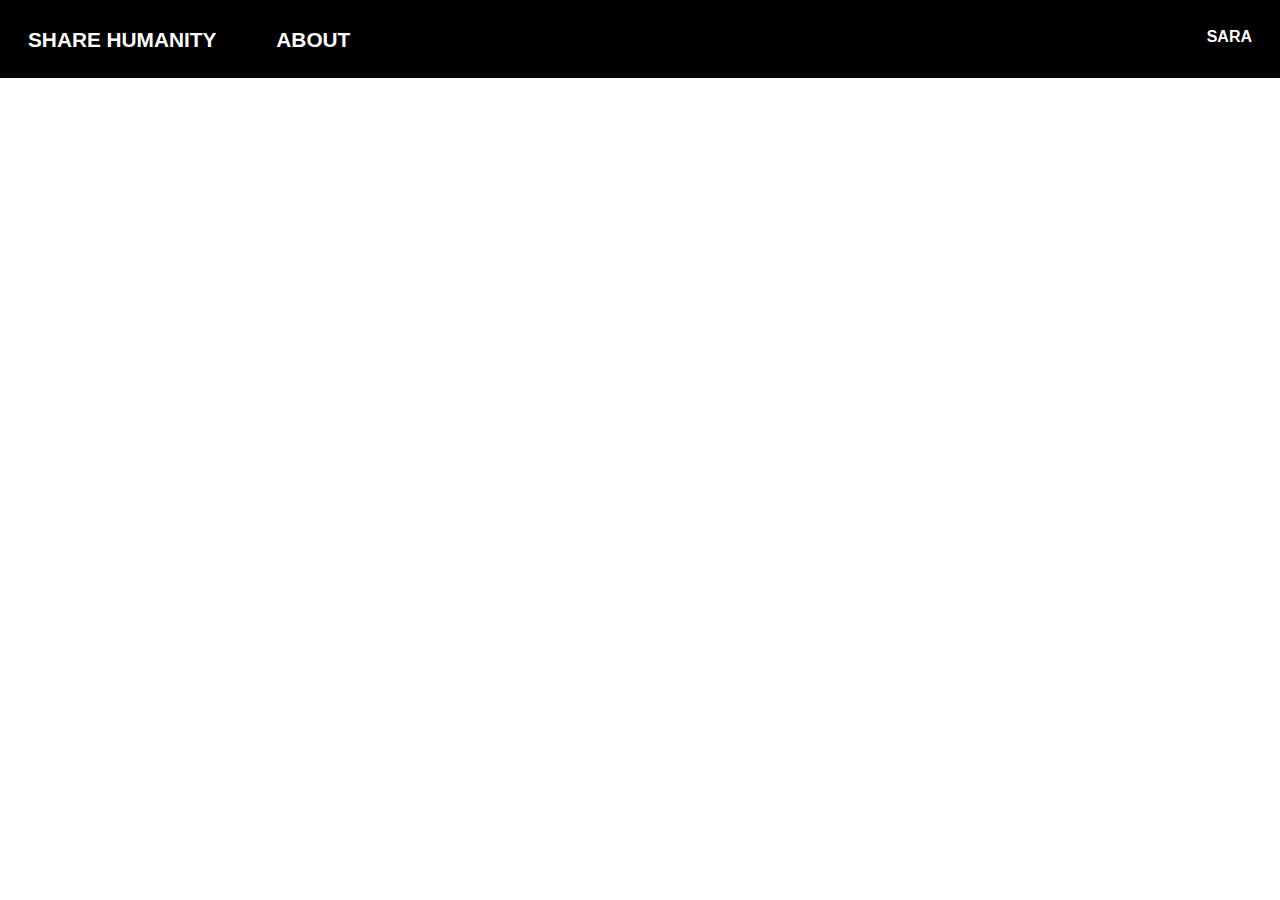
==== frontend/index.html @ cfa6b767 "created the navbar" ====
<!DOCTYPE html>
<head>
    <meta charset="UTF-8">
    <title>Share Humanity</title>
    <link rel="stylesheet" href="styles.css">
</head>
<body>
    <div class="container">
        <div class="nav-bar">
            <div class="left-side">
                <div class="nav-link-bar">
                    <a href="index.html">Share Humanity</a>
                </div>

                <div class="nav-link-bar">
                    <a href="global.html">About</a>
                </div>
            </div>

            <div class="right-side">
                <div class="site-name">
                    <div>Sara</div>
                </div>
            </div>
        </div> 

    </div>
</body>
</html>
---- frontend/styles.css ----
body {
    margin: 0px;
    font-family: helvetica-neue-LT-reg,helvetica neue light,Helvetica,Arial;
}

.container {
    display: grid;
}

.nav-bar {
    display: flex;
    justify-content: space-between;
    padding: 28px;
    font-weight: bold;
    text-transform: uppercase;
    background-color: black;
    color: white;
}

.left-side {
    display: flex;
}

.nav-bar > .left-side > div {
    margin-right: 60px;
    font-size: 1.3em;
}

.nav-link-bar {
    height: 22px;
    border-style: none;
}

.nav-link-bar a {
    color: white;
    text-decoration: none;
    transition: color 0.5s;
}

.nav-link-bar a:hover {
    color: #8c8c8c;
}
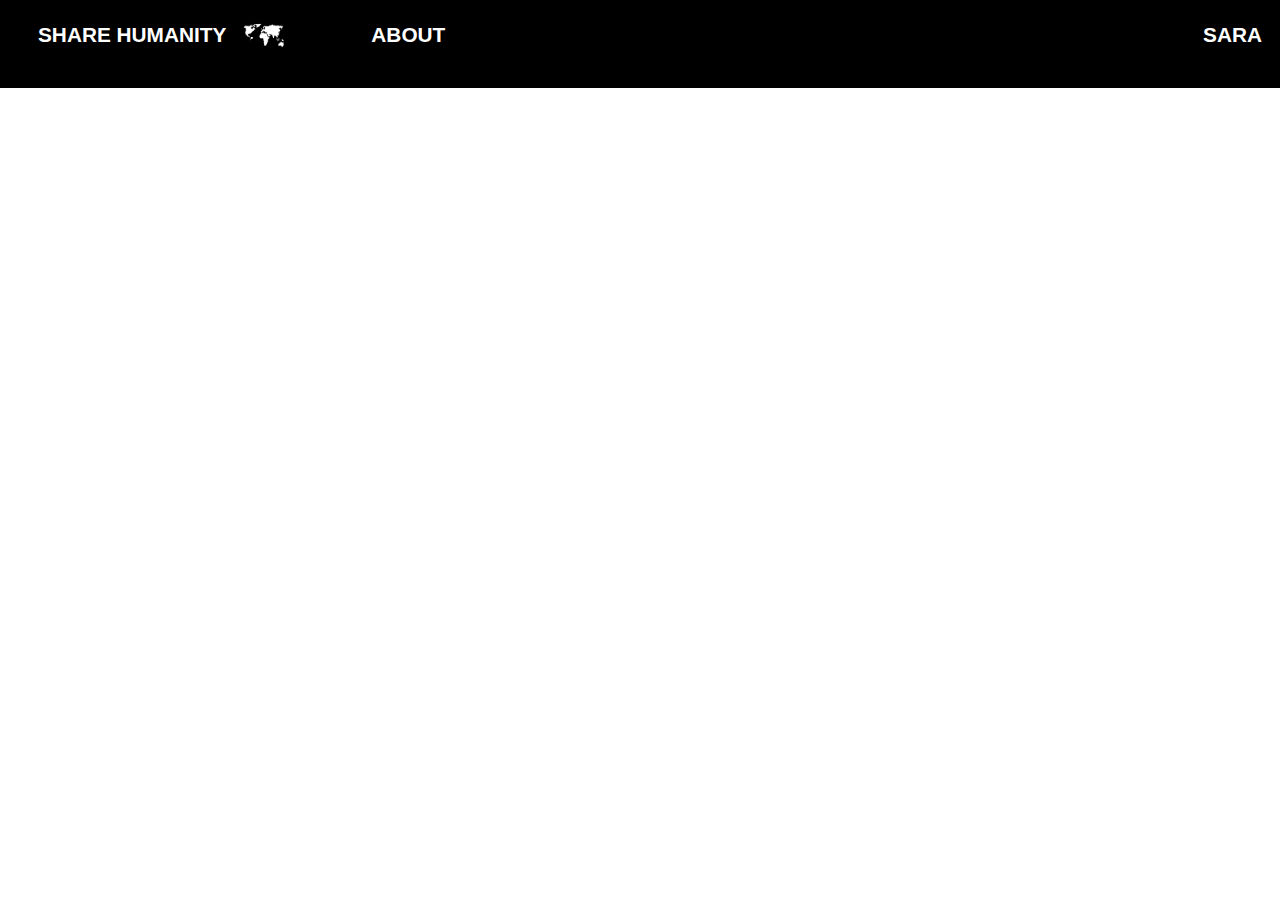
==== commit 66f78677: "finished navbar design" ====
--- a/frontend/index.html
+++ b/frontend/index.html
@@ -9,7 +9,11 @@
         <div class="nav-bar">
             <div class="left-side">
                 <div class="nav-link-bar">
-                    <a href="index.html">Share Humanity</a>
+                    <a href="index.html">Share Humanity</a> <!-- change link -->
+                </div>
+
+                <div class="nav-logo-bar">
+                    <img src="images/logos/earth.png" alt="Earth icon" width="55" height="55">
                 </div>
 
                 <div class="nav-link-bar">
@@ -18,6 +22,7 @@
             </div>
 
             <div class="right-side">
+                
                 <div class="site-name">
                     <div>Sara</div>
                 </div>
--- a/frontend/styles.css
+++ b/frontend/styles.css
@@ -9,8 +9,11 @@
 
 .nav-bar {
     display: flex;
+    align-items: center;
     justify-content: space-between;
-    padding: 28px;
+    padding: 18px;
+    padding-top: 0px;
+    font-size: 1.3em;
     font-weight: bold;
     text-transform: uppercase;
     background-color: black;
@@ -18,16 +21,16 @@
 }
 
 .left-side {
-    display: flex;
+    display: flex;  
+    align-items: center;
 }
 
 .nav-bar > .left-side > div {
-    margin-right: 60px;
-    font-size: 1.3em;
+    margin-right: 60px;  
 }
 
 .nav-link-bar {
-    height: 22px;
+    height: 24px;
     border-style: none;
 }
 
@@ -35,9 +38,15 @@
     color: white;
     text-decoration: none;
     transition: color 0.5s;
+    margin-left: 20px;
 }
 
 .nav-link-bar a:hover {
     color: #8c8c8c;
 }
 
+.nav-logo-bar img {
+    margin-top: 10px;
+    margin-left: -50px;
+}
+
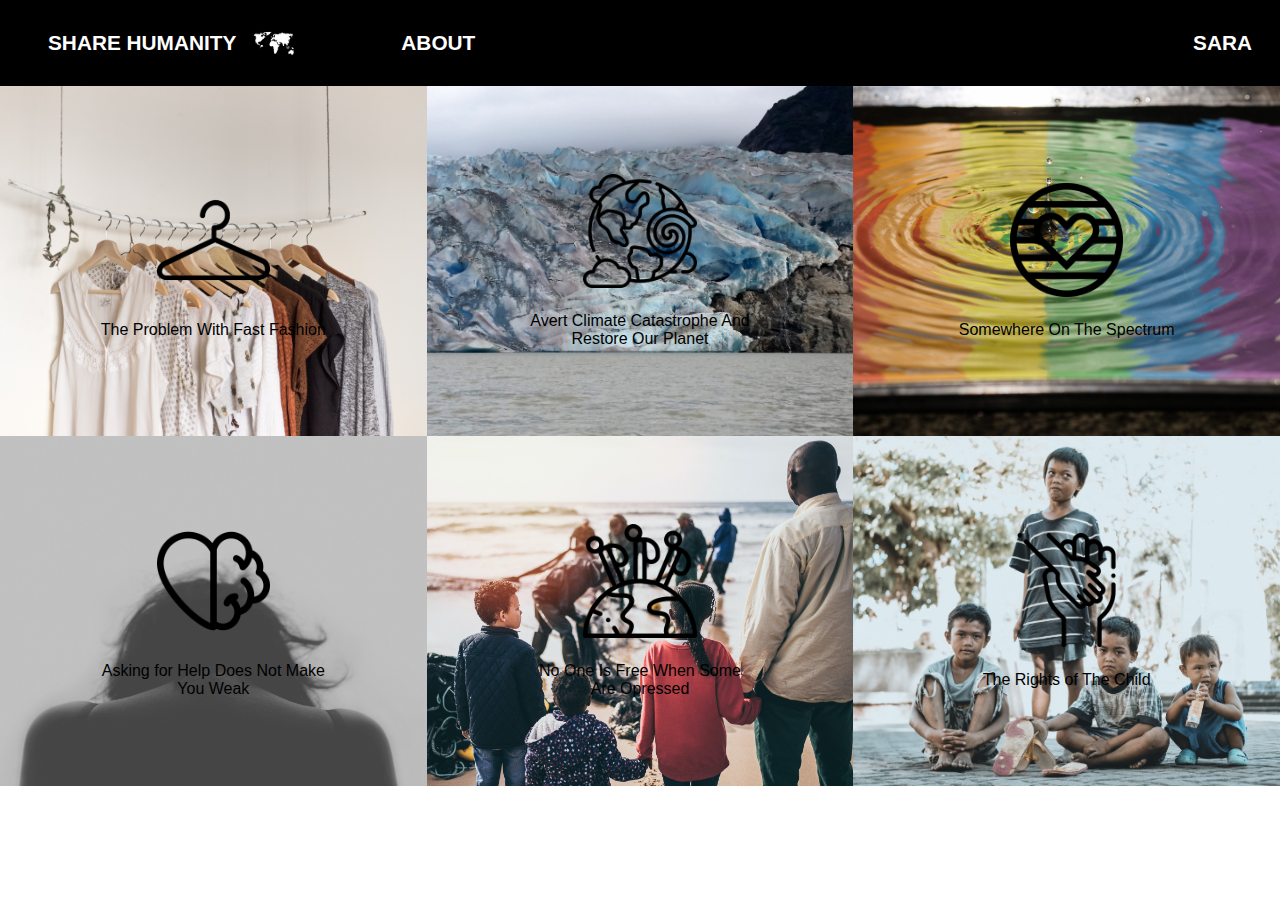
==== commit 2a720149: "re-arranged navbar and created grid" ====
--- a/frontend/index.html
+++ b/frontend/index.html
@@ -1,15 +1,17 @@
 <!DOCTYPE html>
+
 <head>
     <meta charset="UTF-8">
     <title>Share Humanity</title>
     <link rel="stylesheet" href="styles.css">
 </head>
+
 <body>
     <div class="container">
         <div class="nav-bar">
             <div class="left-side">
                 <div class="nav-link-bar">
-                    <a href="index.html">Share Humanity</a> <!-- change link -->
+                    <a href="index.html">Share Humanity</a> <!-- Maintain as a link? -->
                 </div>
 
                 <div class="nav-logo-bar">
@@ -17,18 +19,91 @@
                 </div>
 
                 <div class="nav-link-bar">
-                    <a href="global.html">About</a>
+                    <a href="about.html">About</a>
                 </div>
             </div>
 
-            <div class="right-side">
-                
+            <div class="right-side">  
                 <div class="site-name">
-                    <div>Sara</div>
+                    Sara
                 </div>
             </div>
         </div> 
 
+        <div class="content"> <!-- contains everything on the page -->
+            <div class="issues-wrapper">
+
+                <div class="issue-wrapper">
+                    <div class="issue-image-background" style="background-image:url(images/fastfashion.jpg);"></div>
+
+                    <div class="image-text-wrapper">
+                        <div class="logo-wrapper">
+                            <img src="images/logos/fashion.png" alt="">
+                        </div>
+
+                        <div class="subtitle">The Problem With Fast Fashion</div>
+                    </div>
+                </div>
+
+                <div class="issue-wrapper">
+                    <div class="issue-image-background" style="background-image:url(images/climatecrisis.jpg);"></div>
+                    <div class="image-text-wrapper">
+                        <div class="logo-wrapper">
+                            <img src="images/logos/climate.png" alt="">
+                        </div>
+
+                        <div class="subtitle">Avert Climate Catastrophe And Restore Our Planet</div>
+                    </div>
+                </div>
+
+                <div class="issue-wrapper">
+                    <div class="issue-image-background" style="background-image:url(images/lgbtq.jpg);"></div>
+                    <div class="image-text-wrapper">
+                        <div class="logo-wrapper">
+                            <img src="images/logos/lgbtqflag.png" alt="">
+                        </div>
+
+                        <div class="subtitle">Somewhere On The Spectrum</div>
+                    </div>
+                </div>
+
+                <div class="issue-wrapper">
+                    <div class="issue-image-background" style="background-image:url(images/mentalhealth.jpg);"></div>
+                    <div class="image-text-wrapper">
+                        <div class="logo-wrapper">
+                            <img src="images/logos/mentalhealthaware.png" alt="">
+                        </div>
+
+                        <div class="subtitle">Asking for Help Does Not Make You Weak</div>
+                    </div>
+                </div>
+
+                <div class="issue-wrapper">
+                    <div class="issue-image-background" style="background-image:url(images/refugees.jpg);"></div>
+                    <div class="image-text-wrapper">
+                        <div class="logo-wrapper">
+                            <img src="images/logos/refugees.png" alt="">
+                        </div>
+
+                        <div class="subtitle">No One Is Free When Some Are Opressed</div>
+                    </div>
+                </div>
+
+                <div class="issue-wrapper">
+                    <div class="issue-image-background" style="background-image:url(images/childrights.jpg);"></div>
+                    <div class="image-text-wrapper">
+                        <div class="logo-wrapper">
+                            <img src="images/logos/childrenrights.png" alt="">
+                        </div>
+
+                        <div class="subtitle">The Rights of The Child</div>
+                    </div>
+                </div>
+            </div>
+        
+        
+        </div>
     </div>
+
 </body>
 </html>--- a/frontend/styles.css
+++ b/frontend/styles.css
@@ -1,3 +1,4 @@
+/* main styles */
 body {
     margin: 0px;
     font-family: helvetica-neue-LT-reg,helvetica neue light,Helvetica,Arial;
@@ -5,14 +6,15 @@
 
 .container {
     display: grid;
+    grid-template-columns: 1fr;
 }
 
+/* navbar styles */
 .nav-bar {
     display: flex;
     align-items: center;
     justify-content: space-between;
-    padding: 18px;
-    padding-top: 0px;
+    padding: 8px 8px;
     font-size: 1.3em;
     font-weight: bold;
     text-transform: uppercase;
@@ -38,7 +40,7 @@
     color: white;
     text-decoration: none;
     transition: color 0.5s;
-    margin-left: 20px;
+    margin-left: 40px;
 }
 
 .nav-link-bar a:hover {
@@ -50,3 +52,45 @@
     margin-left: -50px;
 }
 
+.nav-bar > .right-side > div {
+    margin-right: 20px;  
+}
+
+/* grid styles */
+
+.issues-wrapper {
+    display: grid;
+    grid-template-columns: 1fr 1fr 1fr; 
+    
+}
+
+.issue-wrapper {
+    position: relative;
+}
+
+.issue-image-background {
+    height: 350px;
+    width: 100%;
+    background-size: cover;
+    background-position: center;
+    background-repeat: no-repeat; 
+}
+
+.image-text-wrapper {
+    position: absolute;
+    top: 0;
+    display: flex;
+    flex-direction: column;
+    justify-content: center;
+    align-items: center;
+    height: 100%;
+    text-align: center;
+    padding-left: 100px;
+    padding-right: 100px;
+}
+
+.logo-wrapper img {
+    width: 50%;
+    margin-bottom: 20px;
+} 
+
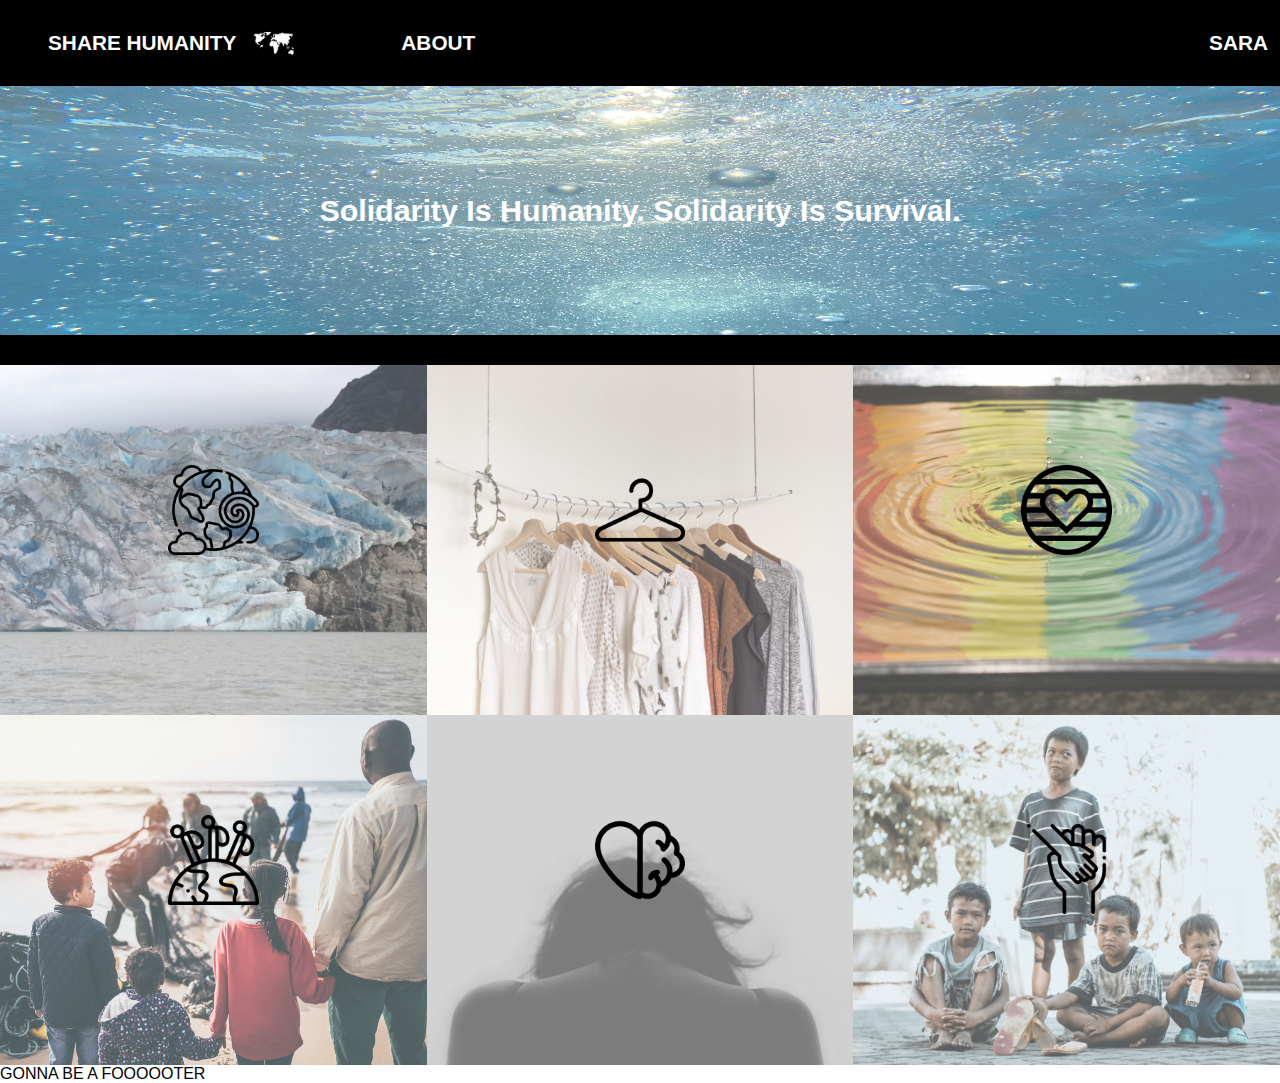
==== commit 99d9abd4: "finished the issues content" ====
--- a/frontend/index.html
+++ b/frontend/index.html
@@ -11,7 +11,7 @@
         <div class="nav-bar">
             <div class="left-side">
                 <div class="nav-link-bar">
-                    <a href="index.html">Share Humanity</a> <!-- Maintain as a link? -->
+                    <a href="#scroll">Share Humanity</a> 
                 </div>
 
                 <div class="nav-logo-bar">
@@ -31,19 +31,12 @@
         </div> 
 
         <div class="content"> <!-- contains everything on the page -->
-            <div class="issues-wrapper">
 
-                <div class="issue-wrapper">
-                    <div class="issue-image-background" style="background-image:url(images/fastfashion.jpg);"></div>
+            <div class="introduction">
+                <h1>Solidarity is humanity. Solidarity is survival.</h1> 
+            </div>
 
-                    <div class="image-text-wrapper">
-                        <div class="logo-wrapper">
-                            <img src="images/logos/fashion.png" alt="">
-                        </div>
-
-                        <div class="subtitle">The Problem With Fast Fashion</div>
-                    </div>
-                </div>
+            <div id="scroll" class="issues-wrapper">
 
                 <div class="issue-wrapper">
                     <div class="issue-image-background" style="background-image:url(images/climatecrisis.jpg);"></div>
@@ -52,7 +45,18 @@
                             <img src="images/logos/climate.png" alt="">
                         </div>
 
-                        <div class="subtitle">Avert Climate Catastrophe And Restore Our Planet</div>
+                        <div class="subtitle">Avert climate catastrophe and restore our planet</div>
+                    </div>
+                </div>
+
+                <div class="issue-wrapper">
+                    <div class="issue-image-background" style="background-image:url(images/fastfashion.jpg);"></div>
+                    <div class="image-text-wrapper">
+                        <div class="logo-wrapper">
+                            <img src="images/logos/fashion.png" alt="">
+                        </div>
+
+                        <div class="subtitle">The problem with fast fashion</div>
                     </div>
                 </div>
 
@@ -63,7 +67,18 @@
                             <img src="images/logos/lgbtqflag.png" alt="">
                         </div>
 
-                        <div class="subtitle">Somewhere On The Spectrum</div>
+                        <div class="subtitle">Somewhere on the spectrum</div>
+                    </div>
+                </div>
+
+                <div class="issue-wrapper">
+                    <div class="issue-image-background" style="background-image:url(images/refugees.jpg);"></div>
+                    <div class="image-text-wrapper">
+                        <div class="logo-wrapper">
+                            <img src="images/logos/refugees.png" alt="">
+                        </div>
+
+                        <div class="subtitle">No one is free when some are opressed</div>
                     </div>
                 </div>
 
@@ -74,18 +89,7 @@
                             <img src="images/logos/mentalhealthaware.png" alt="">
                         </div>
 
-                        <div class="subtitle">Asking for Help Does Not Make You Weak</div>
-                    </div>
-                </div>
-
-                <div class="issue-wrapper">
-                    <div class="issue-image-background" style="background-image:url(images/refugees.jpg);"></div>
-                    <div class="image-text-wrapper">
-                        <div class="logo-wrapper">
-                            <img src="images/logos/refugees.png" alt="">
-                        </div>
-
-                        <div class="subtitle">No One Is Free When Some Are Opressed</div>
+                        <div class="subtitle">Asking for help does not make you weak</div>
                     </div>
                 </div>
 
@@ -96,12 +100,13 @@
                             <img src="images/logos/childrenrights.png" alt="">
                         </div>
 
-                        <div class="subtitle">The Rights of The Child</div>
+                        <div class="subtitle">The rights of the child</div>
                     </div>
                 </div>
             </div>
         
         
+            <footer>GONNA BE A FOOOOOTER</footer>
         </div>
     </div>
 
--- a/frontend/styles.css
+++ b/frontend/styles.css
@@ -1,6 +1,7 @@
 /* main styles */
 body {
     margin: 0px;
+    margin-top: 85px;
     font-family: helvetica-neue-LT-reg,helvetica neue light,Helvetica,Arial;
 }
 
@@ -12,14 +13,18 @@
 /* navbar styles */
 .nav-bar {
     display: flex;
+    background: black;
     align-items: center;
     justify-content: space-between;
     padding: 8px 8px;
     font-size: 1.3em;
     font-weight: bold;
     text-transform: uppercase;
-    background-color: black;
-    color: white;
+    position: fixed; 
+    width: 100%; 
+    top: 0; 
+    left: 0;
+    z-index: 9999;
 }
 
 .left-side {
@@ -53,15 +58,30 @@
 }
 
 .nav-bar > .right-side > div {
-    margin-right: 20px;  
+    margin-right: 20px; 
+    color: white; 
+}
+
+.introduction h1 {
+    font-size: 1.9em;
+    color: white;
+    background:url(images/background.jpg) no-repeat left bottom;
+    background-size:100% 100%;
+    margin-block-start: 0px;
+    margin-block-end: 0px;
+    opacity: 0.7;
+    height: 250px;
+    line-height: 250px;
+    text-align: center;
+    text-transform: capitalize;
 }
 
 /* grid styles */
 
-.issues-wrapper {
+.issues-wrapper { /*change to flexbox instead of grid? */
     display: grid;
     grid-template-columns: 1fr 1fr 1fr; 
-    
+    border-top: 30px solid black;
 }
 
 .issue-wrapper {
@@ -73,7 +93,8 @@
     width: 100%;
     background-size: cover;
     background-position: center;
-    background-repeat: no-repeat; 
+    background-repeat: no-repeat;
+    opacity: 0.7; 
 }
 
 .image-text-wrapper {
@@ -90,7 +111,25 @@
 }
 
 .logo-wrapper img {
-    width: 50%;
+    width: 40%;
     margin-bottom: 20px;
 } 
 
+.image-text-wrapper .subtitle {
+    transition: 1s;
+    font-weight: bold;
+    color: transparent;
+    text-transform: capitalize;
+}
+
+.image-text-wrapper:hover .subtitle{
+    font-weight: bold;
+    font-size: 1.1em;
+    color: black;
+} 
+
+.img-lighter:hover {
+    transition: 1s;
+    filter: brightness(20%)
+}
+
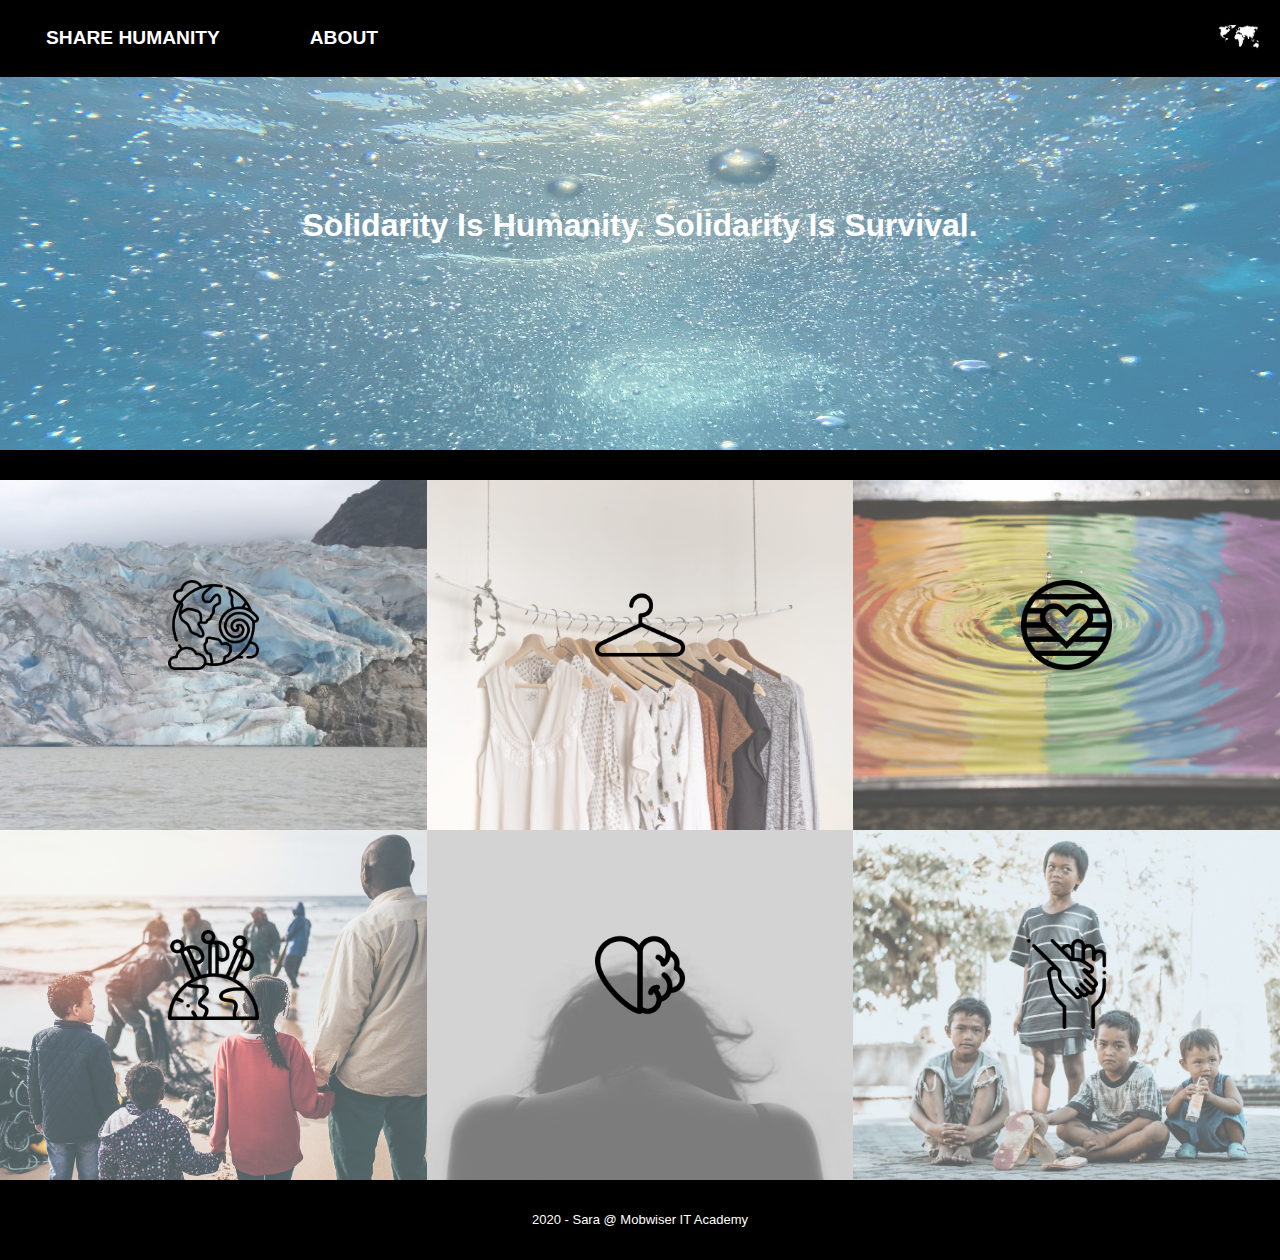
==== commit 5f771573: "finished homepage" ====
--- a/frontend/index.html
+++ b/frontend/index.html
@@ -14,18 +14,14 @@
                     <a href="#scroll">Share Humanity</a> 
                 </div>
 
-                <div class="nav-logo-bar">
-                    <img src="images/logos/earth.png" alt="Earth icon" width="55" height="55">
-                </div>
-
                 <div class="nav-link-bar">
                     <a href="about.html">About</a>
                 </div>
             </div>
 
             <div class="right-side">  
-                <div class="site-name">
-                    Sara
+                <div class="nav-logo-bar">
+                    <img src="images/logos/earth.png" alt="Earth icon" width="55" height="55">
                 </div>
             </div>
         </div> 
@@ -105,8 +101,9 @@
                 </div>
             </div>
         
-        
-            <footer>GONNA BE A FOOOOOTER</footer>
+            <div class="footer">
+                <footer>2020 - Sara @ Mobwiser IT Academy</footer>
+            </div>
         </div>
     </div>
 
--- a/frontend/styles.css
+++ b/frontend/styles.css
@@ -1,8 +1,7 @@
 /* main styles */
 body {
     margin: 0px;
-    margin-top: 85px;
-    font-family: helvetica-neue-LT-reg,helvetica neue light,Helvetica,Arial;
+    font-family: helvetica-neue-LT-reg,helvetica neue light,Helvetica;
 }
 
 .container {
@@ -16,8 +15,8 @@
     background: black;
     align-items: center;
     justify-content: space-between;
-    padding: 8px 8px;
-    font-size: 1.3em;
+    padding: 6px 6px;
+    font-size: 1.2em;
     font-weight: bold;
     text-transform: uppercase;
     position: fixed; 
@@ -33,7 +32,7 @@
 }
 
 .nav-bar > .left-side > div {
-    margin-right: 60px;  
+    margin-right: 50px;  
 }
 
 .nav-link-bar {
@@ -52,28 +51,29 @@
     color: #8c8c8c;
 }
 
-.nav-logo-bar img {
-    margin-top: 10px;
-    margin-left: -50px;
-}
-
 .nav-bar > .right-side > div {
     margin-right: 20px; 
     color: white; 
+    margin-top: 5px;
 }
 
 .introduction h1 {
-    font-size: 1.9em;
+    font-size: 2.0em;
     color: white;
     background:url(images/background.jpg) no-repeat left bottom;
     background-size:100% 100%;
     margin-block-start: 0px;
     margin-block-end: 0px;
     opacity: 0.7;
-    height: 250px;
-    line-height: 250px;
+    height: 450px;
+    line-height: 450px;
     text-align: center;
     text-transform: capitalize;
+    transition: 1s;
+}
+
+.introduction h1:hover {
+    font-size: 2.5em;
 }
 
 /* grid styles */
@@ -133,3 +133,13 @@
     filter: brightness(20%)
 }
 
+.footer {
+    width: 100%;
+    background-color: black;
+    color: white;
+    font-size: small;
+    height: 80px;
+    line-height: 80px;
+    text-align: center;
+}
+
